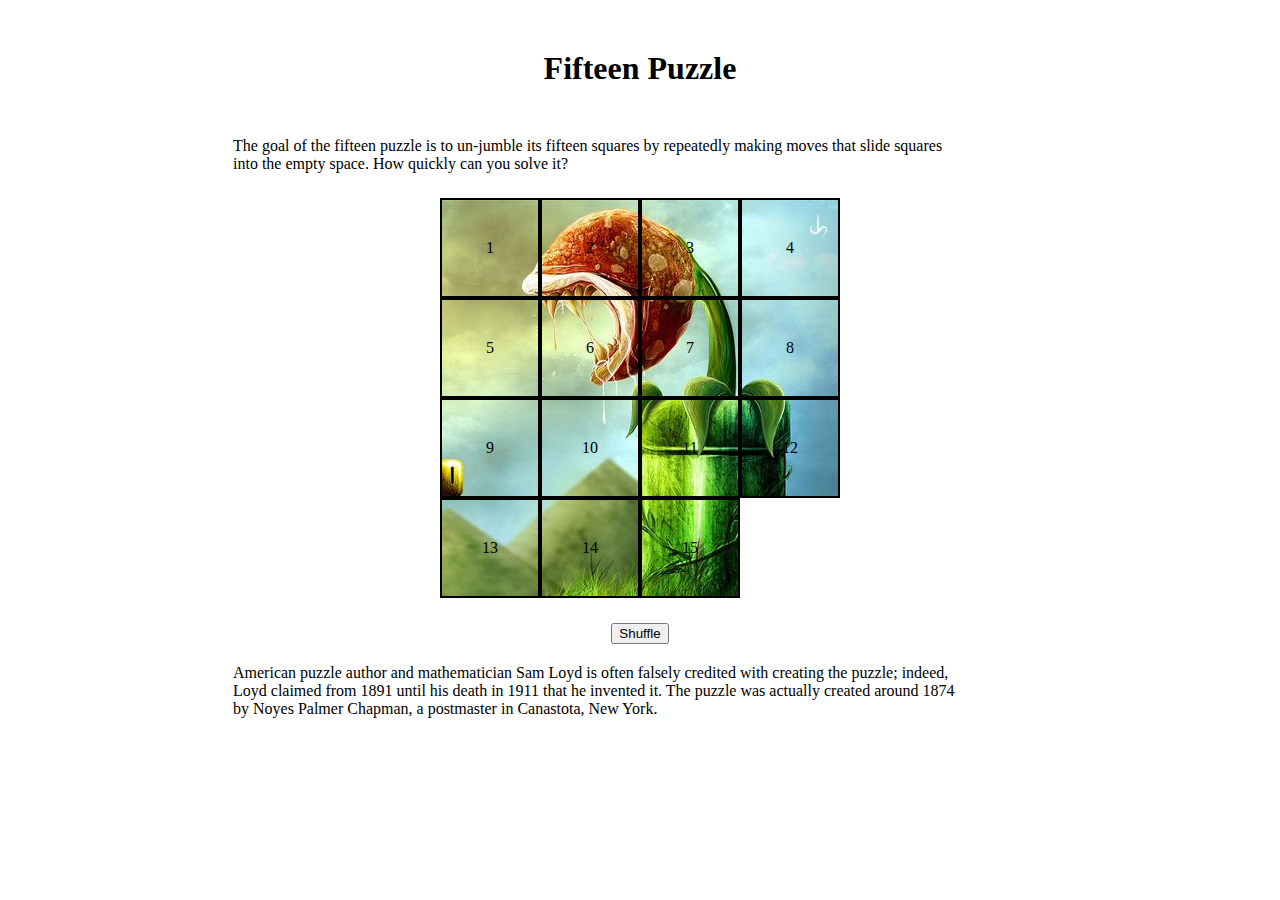
==== Project3/project3.html @ 2416f71a "Started with initial project 3 layout" ====
<!DOCTYPE html>
<html>
	<head>
		<title>Fifteen Puzzle</title>
		<link type="text/css" rel="stylesheet" href="project3.css"/>
		<meta charset="UTF-8"/>
	</head>
	<body>
		<div id="title">Fifteen Puzzle</div>
		<div id="para1">
			<p>The goal of the fifteen puzzle is to un-jumble its fifteen squares by repeatedly making moves that slide squares<br>
				into the empty space. How quickly can you solve it?
			</p>
		</div>
		<div id="square">
			<div class="row1" id="first">1</div><!--
			--><div class="row1" id="second">2</div><!--
			--><div class="row1" id="third">3</div><!--
			--><div class="row1" id="fourth">4</div><br>
			<div class="row2" id="fifth">5</div><!--
			--><div class="row2" id="sixth">6</div><!--
			--><div class="row2" id="seventh">7</div><!--
			--><div class="row2" id="eigth">8</div><br>
			<div class="row3" id="ninth">9</div><!--
			--><div class="row3" id="tenth">10</div><!--
			--><div class="row3" id="eleventh">11</div><!--
			--><div class="row3" id="twelfth">12</div><br>
			<div class="row4" id="thirteenth">13</div><!--
			--><div class="row4" id="fourteenth">14</div><!--
			--><div class="row4" id="fifteenth">15</div>
		</div>
		<div id="in">
			<input type="button" value="Shuffle" id="shuffle" />
		</div>
		<div id="para2">
			<p>American puzzle author and mathematician Sam Loyd is often falsely credited with creating the puzzle; indeed,<br>
				Loyd claimed from 1891 until his death in 1911 that he invented it. The puzzle was actually created around 1874<br>
				by Noyes Palmer Chapman, a postmaster in Canastota, New York.
			</p>
		</div>
	</body>	
</html>
---- Project3/project3.css ----
#title {
	width: 100%;
	margin: 50px auto;
	text-align: center;
	font-size: 32px;
	font-family: Comic Sans MS;
	font-weight: bold;
}

#para1 {
	width: 100%;
	margin: 20px 0px 0px 225px;
}

#para1 p {
	font-family: Comic Sans MS;
	font-size: 16px;
}

#para2 {
	width: 100%;
	margin: 20px 0px 0px 225px;
}

#para2 p {
	font-family: Comic Sans MS;
	font-size: 16px;
}

#square {
	width: 400px;
	height: 400px;
	margin: 25px auto;
	white-space: nowrap;
	
}

.row1 {
	border: 2px solid black;
	display: inline-block;
	height: 96px;
	width: 96px;
	border-collapse:collapse;
	text-align: center;
	line-height: 96px;
}

.row2 {
	border: 2px solid black;
	display: inline-block;
	height: 96px;
	width: 96px;
	border-collapse:collapse;
	text-align: center;
	line-height: 96px;
}

.row3 {
	border: 2px solid black;
	display: inline-block;
	height: 96px;
	width: 96px;
	border-collapse:collapse;
	text-align: center;
	line-height: 96px;
}

.row4 {
	border: 2px solid black;
	display: inline-block;
	height: 96px;
	width: 96px;
	border-collapse:collapse;
	text-align: center;
	line-height: 96px;
}

#first {
	background-image: url("zombieMario.jpg");
	background-position: 400px 0px;
}

#second {
	background-image: url("zombieMario.jpg");
	background-position: 300px 0px;
}

#third {
	background-image: url("zombieMario.jpg");
	background-position: 200px 0px;
}

#fourth {
	background-image: url("zombieMario.jpg");
	background-position: 100px 0px;
}

#fifth {
	background-image: url("zombieMario.jpg");
	background-position: 400px -100px;
}

#sixth {
	background-image: url("zombieMario.jpg");
	background-position: 300px -100px;
}

#seventh {
	background-image: url("zombieMario.jpg");
	background-position: 200px -100px;
}

#eigth {
	background-image: url("zombieMario.jpg");
	background-position: 100px -100px;
}

#ninth {
	background-image: url("zombieMario.jpg");
	background-position: 400px -200px;
}

#tenth {
	background-image: url("zombieMario.jpg");
	background-position: 300px -200px;
}

#eleventh {
	background-image: url("zombieMario.jpg");
	background-position: 200px -200px;
}

#twelfth {
	background-image: url("zombieMario.jpg");
	background-position: 100px -200px;
}

#thirteenth {
	background-image: url("zombieMario.jpg");
	background-position: 400px -300px;
}

#fourteenth {
	background-image: url("zombieMario.jpg");
	background-position: 300px -300px;
}

#fifteenth {
	background-image: url("zombieMario.jpg");
	background-position: 200px -300px;
}

#in {
	width: 100%;
	margin: 0 auto;
	text-align: center;
}

#shuffle {
	margin: 0 auto;
}
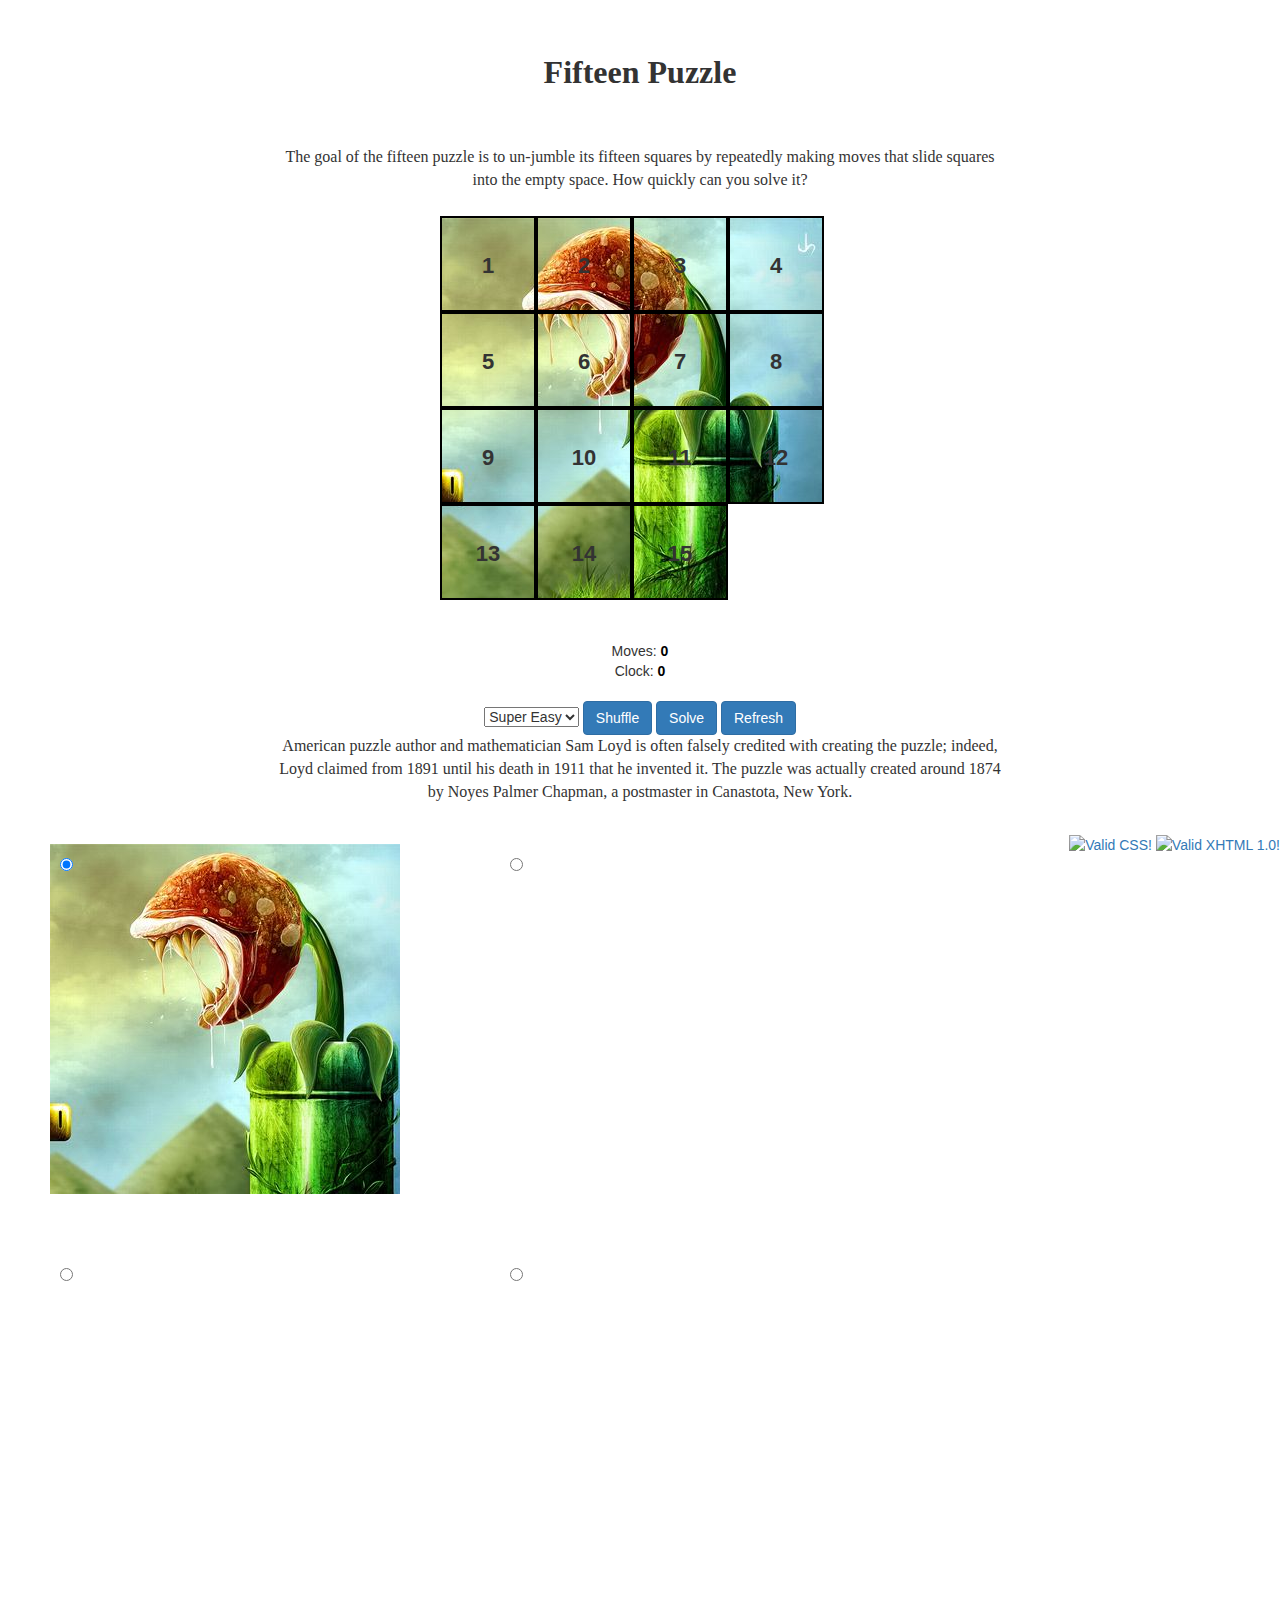
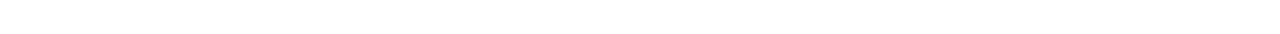
==== commit c6319118: "Added the finishing touches to program" ====
--- a/Project3/project3.html
+++ b/Project3/project3.html
@@ -3,6 +3,10 @@
 	<head>
 		<title>Fifteen Puzzle</title>
 		<link type="text/css" rel="stylesheet" href="project3.css"/>
+		 <link rel="stylesheet" href="http://maxcdn.bootstrapcdn.com/bootstrap/3.3.5/css/bootstrap.min.css">
+		<script src="https://ajax.googleapis.com/ajax/libs/jquery/1.11.3/jquery.min.js"></script>
+		<script src="http://maxcdn.bootstrapcdn.com/bootstrap/3.3.5/js/bootstrap.min.js"></script>
+		<script src="project3.js"></script>
 		<meta charset="UTF-8"/>
 	</head>
 	<body>
@@ -13,24 +17,53 @@
 			</p>
 		</div>
 		<div id="square">
-			<div class="row1" id="first">1</div><!--
-			--><div class="row1" id="second">2</div><!--
-			--><div class="row1" id="third">3</div><!--
-			--><div class="row1" id="fourth">4</div><br>
-			<div class="row2" id="fifth">5</div><!--
-			--><div class="row2" id="sixth">6</div><!--
-			--><div class="row2" id="seventh">7</div><!--
-			--><div class="row2" id="eigth">8</div><br>
-			<div class="row3" id="ninth">9</div><!--
-			--><div class="row3" id="tenth">10</div><!--
-			--><div class="row3" id="eleventh">11</div><!--
-			--><div class="row3" id="twelfth">12</div><br>
-			<div class="row4" id="thirteenth">13</div><!--
-			--><div class="row4" id="fourteenth">14</div><!--
-			--><div class="row4" id="fifteenth">15</div>
+			<div class="row1">
+				<div class="handle a grid" id="first">1</div><!--
+				--><div class="handle a grid" id="second">2</div><!--
+				--><div class="handle a grid" id="third">3</div><!--
+				--><div class="handle a grid" id="fourth">4</div><br>
+			</div>
+			<div class="row2">
+				<div class="handle b grid" id="fifth">5</div><!--
+				--><div class="handle b grid" id="sixth">6</div><!--
+				--><div class="handle b grid" id="seventh">7</div><!--
+				--><div class="handle b grid" id="eigth">8</div><br>
+			</div>
+			<div class="row3">
+				<div class="handle c grid" id="ninth">9</div><!--
+				--><div class="handle c grid" id="tenth">10</div><!--
+				--><div class="handle c grid" id="eleventh">11</div><!--
+				--><div class="handle c grid" id="twelfth">12</div><br>
+			</div>
+			<div class="row4">
+				<div class="handle d grid" id="thirteenth">13</div><!--
+				--><div class="handle d grid" id="fourteenth">14</div><!--
+				--><div class="handle d grid" id="fifteenth">15</div><!--
+				--><div class="handle d grid" id="zero">&nbsp;</div>
+			</div>
+		</div>
+		<div id="sneaky"> <img id="image1" src="winner.jpg" style="visibility:hidden;position:absolute;width:450px;height:400px;top:210px;left:690px" alt="winner"/> </div>
+		<div id="counters">
+			Moves:&nbsp;<span id="moves"><b>0</b></span><br>
+			Clock:&nbsp;<span id="clock"><b>0</b></span><br>
+			<br>
 		</div>
 		<div id="in">
-			<input type="button" value="Shuffle" id="shuffle" />
+			<div class="dropdown">
+				<form>
+				<!--<select id="shuffle"<button class="btn btn-default dropdown-toggle" type="button" data-toggle="dropdown"><span class="caret"></span></button>>
+				-->
+				<select id="shuffleDiff">	
+				    <option value="10">Super Easy</option>
+					<option value="100">Easy</option>
+					<option value="200">Medium</option>
+					<option value="300">Hard</option>
+				</select>
+				<button class="btn btn-primary" type="button" id="shuffle" onclick="getDiff();">Shuffle</button>
+				<button class="btn btn-primary" type="button" id="solve" onclick="getSol();">Solve</button>
+				<button class="btn btn-primary" type="button" id="reset" onclick="refresh();">Refresh</button>
+				</form>
+			</div>
 		</div>
 		<div id="para2">
 			<p>American puzzle author and mathematician Sam Loyd is often falsely credited with creating the puzzle; indeed,<br>
@@ -38,5 +71,30 @@
 				by Noyes Palmer Chapman, a postmaster in Canastota, New York.
 			</p>
 		</div>
+		<div id="options">
+			<div class="choice1 choices">
+				<input type="radio" name="image" value="zombie" checked="checked"><div>&nbsp;</div>
+			</div>
+			<div class="choice2 choices">
+				<input type="radio" name="image" value="huh"><div>&nbsp;</div>
+			</div>
+			<div class="choice3 choices">
+				<input type="radio" name="image" value="element"><div>&nbsp;</div>
+			</div>
+			<div class="choice4 choices">
+				<input type="radio" name="image" value="bowser"><div>&nbsp;</div>
+			</div>
+		</div>
+		<br>
+		<div id="icons">
+    		<p>
+        		<a href="http://css-validator.org/check/referer">
+            		<img style="border:0;width:88px;height:31px" src="http://css-validator.org/images/vcss.png" alt="Valid CSS!" />
+        		</a>
+    		</p>
+    		<p>
+                <a href="http://validator.w3.org/check?uri=referer"><img src="http://www.w3.org/Icons/valid-xhtml10" alt="Valid XHTML 1.0!" height="31" width="88" /></a>
+            </p>
+		</div>
 	</body>	
-</html>
+</html>--- a/Project3/project3.css
+++ b/Project3/project3.css
@@ -9,7 +9,9 @@
 
 #para1 {
 	width: 100%;
-	margin: 20px 0px 0px 225px;
+	margin-left: auto;
+	margin-right: auto;
+	text-align: center;
 }
 
 #para1 p {
@@ -19,7 +21,9 @@
 
 #para2 {
 	width: 100%;
-	margin: 20px 0px 0px 225px;
+	margin-left: auto;
+	margin-right: auto;
+	text-align: center;
 }
 
 #para2 p {
@@ -32,10 +36,18 @@
 	height: 400px;
 	margin: 25px auto;
 	white-space: nowrap;
-	
-}
-
-.row1 {
+}
+
+#square div {
+	font-size: 22px;
+	font-weight: bold;
+}
+
+span {
+	color: black;
+}
+
+.row1 div {
 	border: 2px solid black;
 	display: inline-block;
 	height: 96px;
@@ -43,9 +55,10 @@
 	border-collapse:collapse;
 	text-align: center;
 	line-height: 96px;
-}
-
-.row2 {
+	vertical-align: top;
+}
+
+.row2 div {
 	border: 2px solid black;
 	display: inline-block;
 	height: 96px;
@@ -53,9 +66,10 @@
 	border-collapse:collapse;
 	text-align: center;
 	line-height: 96px;
-}
-
-.row3 {
+	vertical-align: top;
+}
+
+.row3 div {
 	border: 2px solid black;
 	display: inline-block;
 	height: 96px;
@@ -63,9 +77,10 @@
 	border-collapse:collapse;
 	text-align: center;
 	line-height: 96px;
-}
-
-.row4 {
+	vertical-align: top;
+}
+
+.row4 div {
 	border: 2px solid black;
 	display: inline-block;
 	height: 96px;
@@ -73,92 +88,396 @@
 	border-collapse:collapse;
 	text-align: center;
 	line-height: 96px;
-}
-
-#first {
+	vertical-align: top;
+}
+
+#zero {
+	background-image: none;
+	border: 2px solid transparent;
+}
+
+.a#first{
+	background-position: 400px 0px;
+}
+
+.a#second {
+	background-position: 300px 0px;
+}
+
+.a#third {
+	background-position: 200px 0px;
+}
+
+.a#fourth {
+	background-position: 100px 0px;
+}
+
+.b#fifth {
+	background-position: 400px -100px;
+}
+
+.b#sixth {
+	background-position: 300px -100px;
+}
+
+.b#seventh {
+	background-position: 200px -100px;
+}
+
+.b#eigth {
+	background-position: 100px -100px;
+}
+
+.c#ninth {
+	background-position: 400px -200px;
+}
+
+.c#tenth {
+	background-position: 300px -200px;
+}
+
+.c#eleventh {
+	background-position: 200px -200px;
+}
+
+.c#twelfth {
+	background-position: 100px -200px;
+}
+
+.d#thirteenth {
+	background-position: 400px -300px;
+}
+
+.d#fourteenth {
+	background-position: 300px -300px;
+}
+
+.d#fifteenth {
+	background-position: 200px -300px;
+}
+
+.ab#first{
+	background-position: 0px 0px;
+	color: white;
+}
+
+.ab#second {
+	background-position: -100px 0px;
+	color: white;
+}
+
+.ab#third {
+	background-position: -200px 0px;
+	color: white;
+}
+
+.ab#fourth {
+	background-position: -300px 0px;
+	color: white;
+}
+
+.bb#fifth {
+	background-position: 0px -100px;
+	color: white;
+}
+
+.bb#sixth {
+	background-position: -100px -100px;
+	color: white;
+}
+
+.bb#seventh {
+	background-position: -200px -100px;
+	color: white;
+}
+
+.bb#eigth {
+	background-position: -300px -100px;
+	color: white;
+}
+
+.cb#ninth {
+	background-position: 0px -200px;
+	color: white;
+}
+
+.cb#tenth {
+	background-position: -100px -200px;
+	color: white;
+}
+
+.cb#eleventh {
+	background-position: -200px -200px;
+	color: white;
+}
+
+.cb#twelfth {
+	background-position: -300px -200px;
+	color: white;
+}
+
+.db#thirteenth {
+	background-position: 0px -300px;
+	color: white;
+}
+
+.db#fourteenth {
+	background-position: -100px -300px;
+	color: white;
+}
+
+.db#fifteenth {
+	background-position: -200px -300px;
+	color: white;
+}
+
+.ac#first{
+	background-position: -350px -50px;
+	color: white;
+}
+
+.ac#second {
+	background-position: -450px -50px;
+	color: white;
+}
+
+.ac#third {
+	background-position: -550px -50px;
+	color: white;
+}
+
+.ac#fourth {
+	background-position: -650px -50px;
+	color: white;
+}
+
+.bc#fifth {
+	background-position: -350px -150px;
+	color: white;
+}
+
+.bc#sixth {
+	background-position: -450px -150px;
+	color: white;
+}
+
+.bc#seventh {
+	background-position: -550px -150px;
+	color: white;
+}
+
+.bc#eigth {
+	background-position: -650px -150px;
+	color: white;
+}
+
+.cc#ninth {
+	background-position: -350px -250px;
+	color: white;
+}
+
+.cc#tenth {
+	background-position: -450px -250px;
+	color: white;
+}
+
+.cc#eleventh {
+	background-position: -550px -250px;
+	color: white;
+}
+
+.cc#twelfth {
+	background-position: -650px -250px;
+	color: white;
+}
+
+.dc#thirteenth {
+	background-position: -350px -350px;
+	color: white;
+}
+
+.dc#fourteenth {
+	background-position: -450px -350px;
+	color: white;
+}
+
+.dc#fifteenth {
+	background-position: -550px -350px;
+	color: white;
+}
+
+.ad#first{
+	background-position: -400px -150px;
+	color: white;
+}
+
+.ad#second {
+	background-position: -500px -150px;
+	color: white;
+}
+
+.ad#third {
+	background-position: -600px -150px;
+	color: white;
+}
+
+.ad#fourth {
+	background-position: -700px -150px;
+	color: white;
+}
+
+.bd#fifth {
+	background-position: -400px -250px;
+	color: white;
+}
+
+.bd#sixth {
+	background-position: -500px -250px;
+	color: white;
+}
+
+.bd#seventh {
+	background-position: -600px -250px;
+	color: white;
+}
+
+.bd#eigth {
+	background-position: -700px -250px;
+	color: white;
+}
+
+.cd#ninth {
+	background-position: -400px -350px;
+	color: white;
+}
+
+.cd#tenth {
+	background-position: -500px -350px;
+	color: white;
+}
+
+.cd#eleventh {
+	background-position: -600px -350px;
+	color: white;
+}
+
+.cd#twelfth {
+	background-position: -700px -350px;
+	color: white;
+}
+
+.dd#thirteenth {
+	background-position: -400px -450px;
+	color: white;
+}
+
+.dd#fourteenth {
+	background-position: -500px -450px;
+	color: white;
+}
+
+.dd#fifteenth {
+	background-position: -600px -450px;
+	color: white;
+}
+
+.grid {
+	background-image: url("zombieMario.jpg");
+}
+
+.huh {
+	background-image: url("huh.jpg");
+}
+
+.element {
+	background-image: url("element.jpg");
+}
+
+.bowser {
+	background-image: url("bowser.jpg");
+}
+
+#in {
+	width: 100%;
+	margin: 0 auto;
+	text-align: center;
+	display: inline-block;
+}
+
+#shuffle {
+	margin: 0 auto;
+}
+
+#options {
+	width: 100%;
+	margin: 0 auto;
+	text-align: left;
+}
+
+.choices {
+	height:350px;
+	width: 350px;
+	padding: 10px 10px 10px 10px;
+	display: inline-block;
+}
+
+.dropdown option {
+	text-align: center;
+}
+
+.caret {
+	color: #ffffff;
+}
+
+.choice1 {
+	float: left;
+	margin: 30px 50px 30px 50px;
 	background-image: url("zombieMario.jpg");
 	background-position: 400px 0px;
 }
 
-#second {
-	background-image: url("zombieMario.jpg");
-	background-position: 300px 0px;
-}
-
-#third {
-	background-image: url("zombieMario.jpg");
-	background-position: 200px 0px;
-}
-
-#fourth {
-	background-image: url("zombieMario.jpg");
-	background-position: 100px 0px;
-}
-
-#fifth {
-	background-image: url("zombieMario.jpg");
-	background-position: 400px -100px;
-}
-
-#sixth {
-	background-image: url("zombieMario.jpg");
-	background-position: 300px -100px;
-}
-
-#seventh {
-	background-image: url("zombieMario.jpg");
-	background-position: 200px -100px;
-}
-
-#eigth {
-	background-image: url("zombieMario.jpg");
-	background-position: 100px -100px;
-}
-
-#ninth {
-	background-image: url("zombieMario.jpg");
-	background-position: 400px -200px;
-}
-
-#tenth {
-	background-image: url("zombieMario.jpg");
-	background-position: 300px -200px;
-}
-
-#eleventh {
-	background-image: url("zombieMario.jpg");
-	background-position: 200px -200px;
-}
-
-#twelfth {
-	background-image: url("zombieMario.jpg");
-	background-position: 100px -200px;
-}
-
-#thirteenth {
-	background-image: url("zombieMario.jpg");
-	background-position: 400px -300px;
-}
-
-#fourteenth {
-	background-image: url("zombieMario.jpg");
-	background-position: 300px -300px;
-}
-
-#fifteenth {
-	background-image: url("zombieMario.jpg");
-	background-position: 200px -300px;
-}
-
-#in {
-	width: 100%;
-	margin: 0 auto;
-	text-align: center;
-}
-
-#shuffle {
-	margin: 0 auto;
-}
-
-
-
+.choice2 {
+	float: left;
+	margin: 30px 50px 30px 50px;
+	background-image: url("huh.jpg");
+	background-position: -350px -50px;
+}
+
+.choice3 {
+	float: left;
+	margin: 30px 50px 30px 50px;
+	background-image: url("element.jpg");
+	background-position: -400px -150px;
+}
+
+.choice4 {
+	float:left;
+	margin: 30px 50px 30px 50px;
+	background-image: url("bowser.jpg");
+}
+
+img {
+	max-height: 100%;
+	max-width: 100%;
+}
+
+.handle_hover {
+	border: 2px solid red !important;
+	text-decoration: underline !important;
+	color: #006600 !important;
+}
+
+
+#counters {
+	width: 100%;
+	text-align: center;
+}
+
+#icons {
+    width: 100%;
+    text-align: right;
+}
+
+#icons p{
+    display: inline-block;
+}
